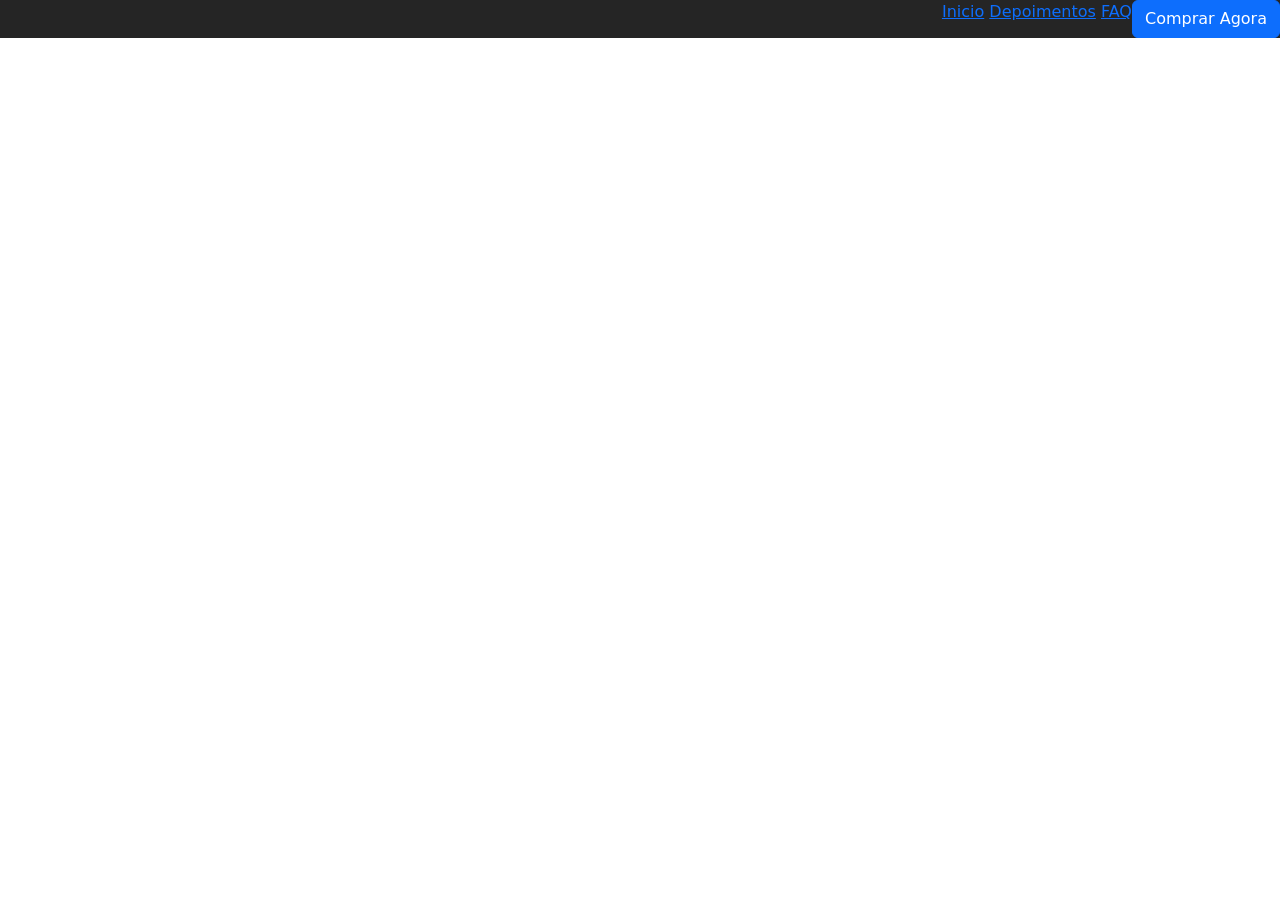
==== index.html @ 67ed6024 "modal e nav" ====
<!DOCTYPE html>
<html lang="pt-br">

<head>
    <meta charset="UTF-8">
    <meta name="viewport" content="width=device-width, initial-scale=1.0">
    <link href="https://cdn.jsdelivr.net/npm/bootstrap@5.3.8/dist/css/bootstrap.min.css" rel="stylesheet"
        integrity="sha384-sRIl4kxILFvY47J16cr9ZwB07vP4J8+LH7qKQnuqkuIAvNWLzeN8tE5YBujZqJLB" crossorigin="anonymous">
    <link rel="stylesheet" href="style.css">
    <title>Demo Bootstrap</title>
</head>

<body>
    <header class="inicio">
        <nav>
            <a href="#inicio">Inicio</a>
            <a href="#Depoimentos">Depoimentos</a>
            <a href="#FAQ">FAQ</a>
        </nav>
        <!-- Button trigger modal -->
        <button type="button" class="btn btn-primary" data-bs-toggle="modal" data-bs-target="#exampleModal">
            Comprar Agora
        </button>

        <!-- Modal -->
        <div class="modal fade" id="exampleModal" tabindex="-1" aria-labelledby="exampleModalLabel" aria-hidden="true">
            <div class="modal-dialog">
                <div class="modal-content">
                    <div class="modal-header">
                        <h1 class="modal-title fs-5" id="exampleModalLabel">Modal title</h1>
                        <button type="button" class="btn-close" data-bs-dismiss="modal" aria-label="Close">
                        </button>
                    </div>
                    <div class="modal-body">
                        ...
                    </div>
                    <div class="modal-footer">
                        <!-- <button type="button" class="btn btn-secondary" data-bs-dismiss="modal">Fechar</button> -->
                        <button type="button" class="btn btn-primary">Adicionar ao Carrinho</button>
                    </div>
                </div>
            </div>
        </div>
    </header>


    <script src="https://cdn.jsdelivr.net/npm/bootstrap@5.3.8/dist/js/bootstrap.bundle.min.js"
        integrity="sha384-FKyoEForCGlyvwx9Hj09JcYn3nv7wiPVlz7YYwJrWVcXK/BmnVDxM+D2scQbITxI"
        crossorigin="anonymous"></script>
</body>

</html>
---- style.css ----
:root {
    --dark: #252525;
    --light: #f8f8f8;
    --gray: #473b3b;
    ;
}

.inicio {
    display: flex;
    background-color: var(--dark);
    justify-content: end;
}
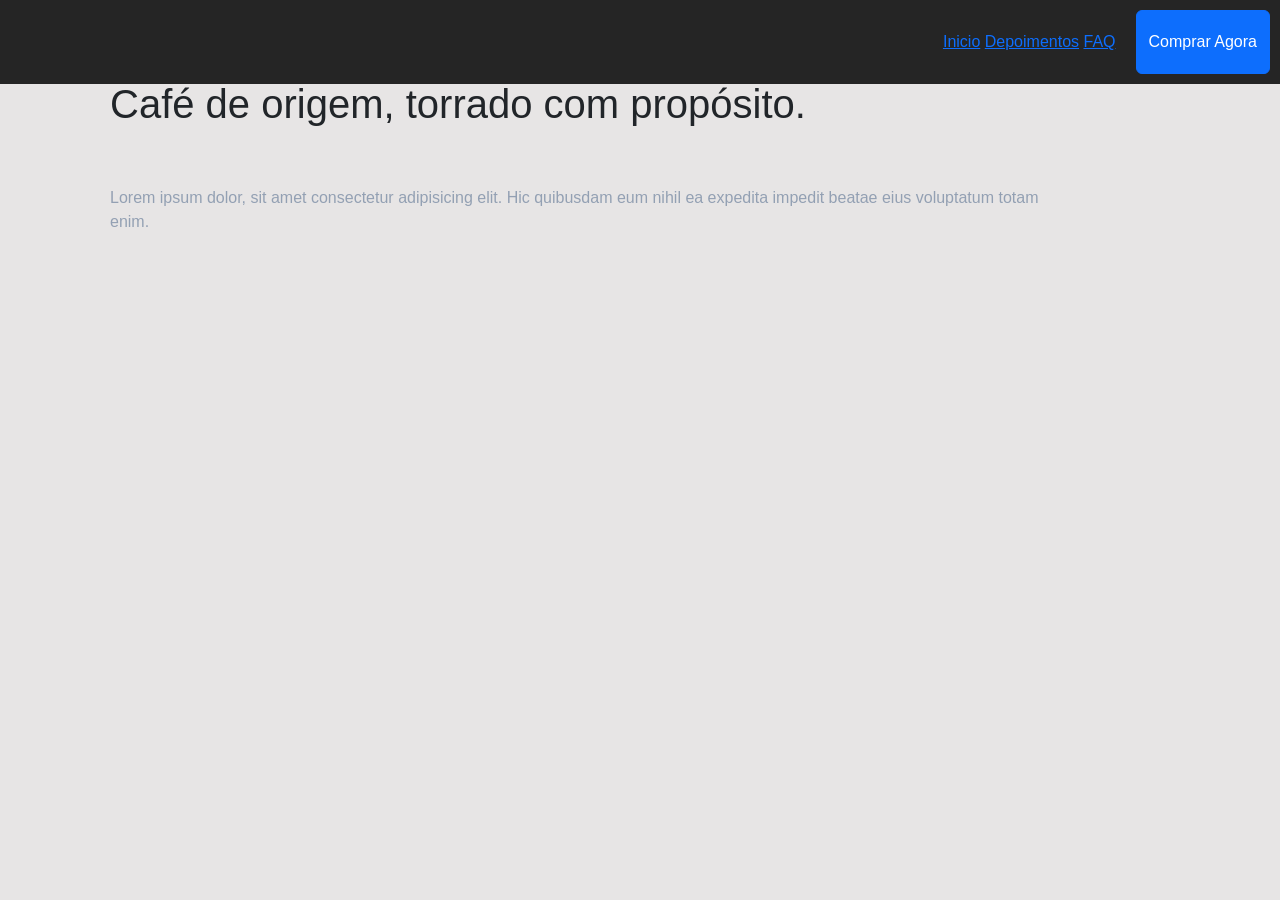
==== commit e40aca79: "atualização" ====
--- a/index.html
+++ b/index.html
@@ -11,7 +11,10 @@
 </head>
 
 <body>
-    <header class="inicio">
+    <main id="inicio">
+
+    
+    <header class="menu">
         <nav>
             <a href="#inicio">Inicio</a>
             <a href="#Depoimentos">Depoimentos</a>
@@ -27,12 +30,16 @@
             <div class="modal-dialog">
                 <div class="modal-content">
                     <div class="modal-header">
-                        <h1 class="modal-title fs-5" id="exampleModalLabel">Modal title</h1>
+                        <h1 class="modal-title fs-5" id="exampleModalLabel">Pedido</h1>
                         <button type="button" class="btn-close" data-bs-dismiss="modal" aria-label="Close">
                         </button>
                     </div>
                     <div class="modal-body">
-                        ...
+                        Kit de degustação:
+
+                        1 pacote de 250g
+                        
+                        5 pacotes de 250g
                     </div>
                     <div class="modal-footer">
                         <!-- <button type="button" class="btn btn-secondary" data-bs-dismiss="modal">Fechar</button> -->
@@ -43,10 +50,22 @@
         </div>
     </header>
 
+    <section class="conteudo">
+        <div class="conteudo-tit">
+            <h2> Café de origem, torrado com propósito.</h2>
+        <div class="conteudo-text">
+            <p>Lorem ipsum dolor, sit amet consectetur adipisicing elit. Hic quibusdam eum nihil ea expedita impedit beatae eius voluptatum totam enim.</p>
+        </div>
+        </div>
+        
+
+    </section>
 
     <script src="https://cdn.jsdelivr.net/npm/bootstrap@5.3.8/dist/js/bootstrap.bundle.min.js"
         integrity="sha384-FKyoEForCGlyvwx9Hj09JcYn3nv7wiPVlz7YYwJrWVcXK/BmnVDxM+D2scQbITxI"
         crossorigin="anonymous"></script>
+    
+    </main>
 </body>
 
 </html>
--- a/style.css
+++ b/style.css
@@ -1,12 +1,86 @@
 :root {
     --dark: #252525;
     --light: #f8f8f8;
-    --gray: #473b3b;
-    ;
+    --gray: #93a0b3;
+    --off-white:#e7e5e5;
+
+    --title: 'Anton','Arial Narrow', sans-serif;
+    --text:'Work sans', Arial, sans serif;
 }
 
-.inicio {
+html {
+    scroll-behavior:smooth;
+}
+
+body {
+    margin: 0;
+    padding: 0;
+    background-color: var(--off-white) ;
+    font-family: var(--text);
+}
+
+.menu {
     display: flex;
     background-color: var(--dark);
     justify-content: end;
+    position: fixed;
+    width: 100%;
+    top: 0;
+    z-index: 10;
+    display: flex;
+    padding: 10px 10px;
+}
+
+menu a {
+    color: var(--gray);
+    text-decoration: none;
+    text-transform: uppercase;
+    font-size: 14px;
+    letter-spacing: 2px;
+    font-weight: 700;
+    margin: 0 15px;
+    padding: 7px 5px;
+    border-bottom: 3px solid transparent;
+}
+
+nav {
+    padding: 20px;
+}
+
+nav a {
+    align-items: center;
+}
+
+nav button {
+    padding: 5px;
+}
+
+.conteudo {
+    display: flex;
+    align-items:unsafe;
+    height: 93vh;
+    padding: 70px 100px;
+    background-position: center;
+}
+.conteudo-tit {
+    margin: 10px;
+}
+
+.conteudo-text {
+    display: flex;
+    align-items: center;
+    justify-content: space-between;
+    padding: 50px 0 100px;
+    max-width: 940px;
+    margin: 0 auto;
+}
+
+h2 {
+    font-size: 40px;
+    font-family:'Segoe UI', Tahoma, Geneva, Verdana, sans-serif;
+}
+
+p {
+    font-family: var(--text);
+    color: var(--gray);
 }
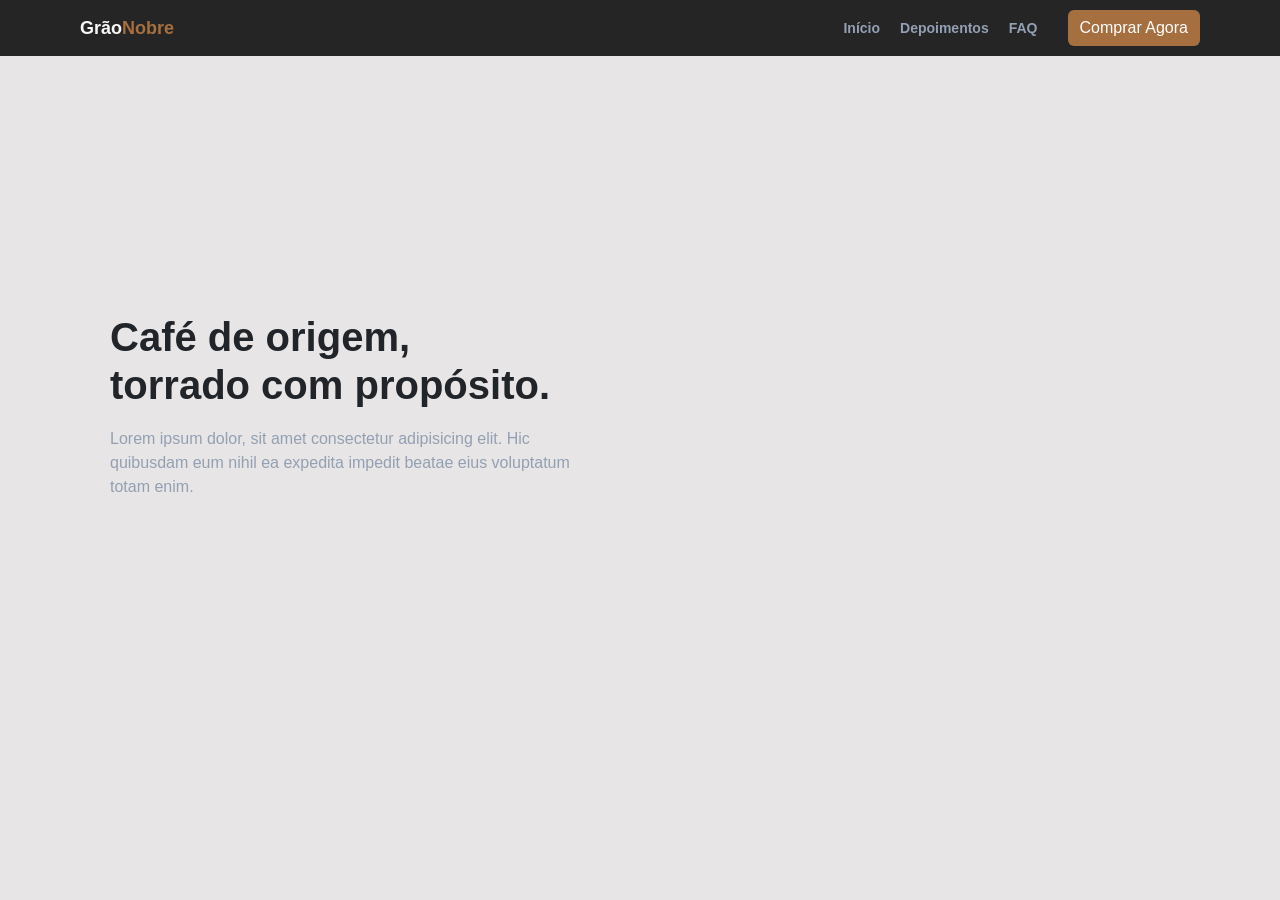
==== commit 9824a134: "." ====
--- a/index.html
+++ b/index.html
@@ -1,71 +1,62 @@
 <!DOCTYPE html>
 <html lang="pt-br">
-
 <head>
     <meta charset="UTF-8">
     <meta name="viewport" content="width=device-width, initial-scale=1.0">
     <link href="https://cdn.jsdelivr.net/npm/bootstrap@5.3.8/dist/css/bootstrap.min.css" rel="stylesheet"
-        integrity="sha384-sRIl4kxILFvY47J16cr9ZwB07vP4J8+LH7qKQnuqkuIAvNWLzeN8tE5YBujZqJLB" crossorigin="anonymous">
+        integrity="sha384-sRIl4kxILFvY47J16cr9ZwB07vP4J8+LH7qKQnuqkuIAvNWLzeN8tE5YBujZqJLB"
+        crossorigin="anonymous">
     <link rel="stylesheet" href="style.css">
-    <title>Demo Bootstrap</title>
+    <title>Grão Nobre</title>
 </head>
-
 <body>
     <main id="inicio">
-
-    
-    <header class="menu">
-        <nav>
-            <a href="#inicio">Inicio</a>
-            <a href="#Depoimentos">Depoimentos</a>
-            <a href="#FAQ">FAQ</a>
-        </nav>
-        <!-- Button trigger modal -->
-        <button type="button" class="btn btn-primary" data-bs-toggle="modal" data-bs-target="#exampleModal">
-            Comprar Agora
-        </button>
-
-        <!-- Modal -->
+        <header class="menu">
+            <div class="logo">
+                Grão<span>Nobre</span>
+            </div>
+            <div class="menu-direita">
+                <nav>
+                    <a href="#inicio">Início</a>
+                    <a href="#Depoimentos">Depoimentos</a>
+                    <a href="#FAQ">FAQ</a>
+                </nav>
+                <button type="button" class="btn btn-primary" data-bs-toggle="modal" data-bs-target="#exampleModal">
+                    Comprar Agora
+                </button>
+            </div>
+        </header>
         <div class="modal fade" id="exampleModal" tabindex="-1" aria-labelledby="exampleModalLabel" aria-hidden="true">
             <div class="modal-dialog">
                 <div class="modal-content">
                     <div class="modal-header">
                         <h1 class="modal-title fs-5" id="exampleModalLabel">Pedido</h1>
-                        <button type="button" class="btn-close" data-bs-dismiss="modal" aria-label="Close">
-                        </button>
+                        <button type="button" class="btn-close" data-bs-dismiss="modal" aria-label="Close"></button>
                     </div>
                     <div class="modal-body">
-                        Kit de degustação:
-
-                        1 pacote de 250g
-                        
-                        5 pacotes de 250g
+                        <ul>
+                            Kit de Degustação:
+                            <li>1 pacote de 250g</li>
+                            <li>5 pacotes de 250g</li>
+                        </ul>
                     </div>
                     <div class="modal-footer">
-                        <!-- <button type="button" class="btn btn-secondary" data-bs-dismiss="modal">Fechar</button> -->
                         <button type="button" class="btn btn-primary">Adicionar ao Carrinho</button>
                     </div>
                 </div>
             </div>
         </div>
-    </header>
-
-    <section class="conteudo">
-        <div class="conteudo-tit">
-            <h2> Café de origem, torrado com propósito.</h2>
-        <div class="conteudo-text">
-            <p>Lorem ipsum dolor, sit amet consectetur adipisicing elit. Hic quibusdam eum nihil ea expedita impedit beatae eius voluptatum totam enim.</p>
-        </div>
-        </div>
-        
-
-    </section>
-
+        <section class="conteudo">
+            <div class="conteudo-tit">
+                <h2>Café de origem,<br>torrado com propósito.</h2>
+                <div class="conteudo-text">
+                    <p>Lorem ipsum dolor, sit amet consectetur adipisicing elit. Hic quibusdam eum nihil ea expedita impedit beatae eius voluptatum totam enim.</p>
+                </div>
+            </div>
+        </section>
+    </main>
     <script src="https://cdn.jsdelivr.net/npm/bootstrap@5.3.8/dist/js/bootstrap.bundle.min.js"
         integrity="sha384-FKyoEForCGlyvwx9Hj09JcYn3nv7wiPVlz7YYwJrWVcXK/BmnVDxM+D2scQbITxI"
         crossorigin="anonymous"></script>
-    
-    </main>
 </body>
-
 </html>
--- a/style.css
+++ b/style.css
@@ -2,49 +2,67 @@
     --dark: #252525;
     --light: #f8f8f8;
     --gray: #93a0b3;
-    --off-white:#e7e5e5;
+    --off-white: #e7e5e5;
 
-    --title: 'Anton','Arial Narrow', sans-serif;
-    --text:'Work sans', Arial, sans serif;
+    --title: 'Anton', 'Arial Narrow', sans-serif;
+    --text: 'Work Sans', Arial, sans-serif;
 }
 
 html {
-    scroll-behavior:smooth;
+    scroll-behavior: smooth;
 }
 
 body {
     margin: 0;
     padding: 0;
-    background-color: var(--off-white) ;
+    background-color: var(--off-white);
     font-family: var(--text);
 }
 
 .menu {
     display: flex;
     background-color: var(--dark);
-    justify-content: end;
+    justify-content: space-between;
+    align-items: center;
     position: fixed;
     width: 100%;
     top: 0;
     z-index: 10;
-    display: flex;
-    padding: 10px 10px;
+    padding: 10px 80px;
 }
 
-menu a {
+.logo {
+    color: var(--light);
+    font-size: 18px;
+    font-weight: 700;
+}
+
+.logo span {
+    color: #a66f3f;
+}
+
+.menu-direita {
+    display: flex;
+    align-items: center;
+    gap: 20px;
+}
+
+.menu a {
     color: var(--gray);
     text-decoration: none;
-    text-transform: uppercase;
     font-size: 14px;
-    letter-spacing: 2px;
-    font-weight: 700;
-    margin: 0 15px;
-    padding: 7px 5px;
-    border-bottom: 3px solid transparent;
+    font-weight: 600;
+    margin: 0 10px;
+}
+
+.menu a:hover {
+    color: var(--light);
 }
 
 nav {
-    padding: 20px;
+    display: flex;
+    align-items: center;
+    padding: 0;
 }
 
 nav a {
@@ -55,29 +73,42 @@
     padding: 5px;
 }
 
+.btn {
+    background-color: #a66f3f;
+    border: none;
+    color: white;
+}
+
+.btn:hover {
+    background-color: #865630;
+}
+
 .conteudo {
     display: flex;
-    align-items:unsafe;
+    align-items: center;
     height: 93vh;
     padding: 70px 100px;
     background-position: center;
 }
+
 .conteudo-tit {
     margin: 10px;
+    max-width: 500px;
 }
 
 .conteudo-text {
     display: flex;
     align-items: center;
     justify-content: space-between;
-    padding: 50px 0 100px;
-    max-width: 940px;
-    margin: 0 auto;
+    padding: 10px 0;
+    max-width: 500px;
+    margin: 0;
 }
 
 h2 {
     font-size: 40px;
-    font-family:'Segoe UI', Tahoma, Geneva, Verdana, sans-serif;
+    font-family: 'Segoe UI', Tahoma, Geneva, Verdana, sans-serif;
+    font-weight: 700;
 }
 
 p {
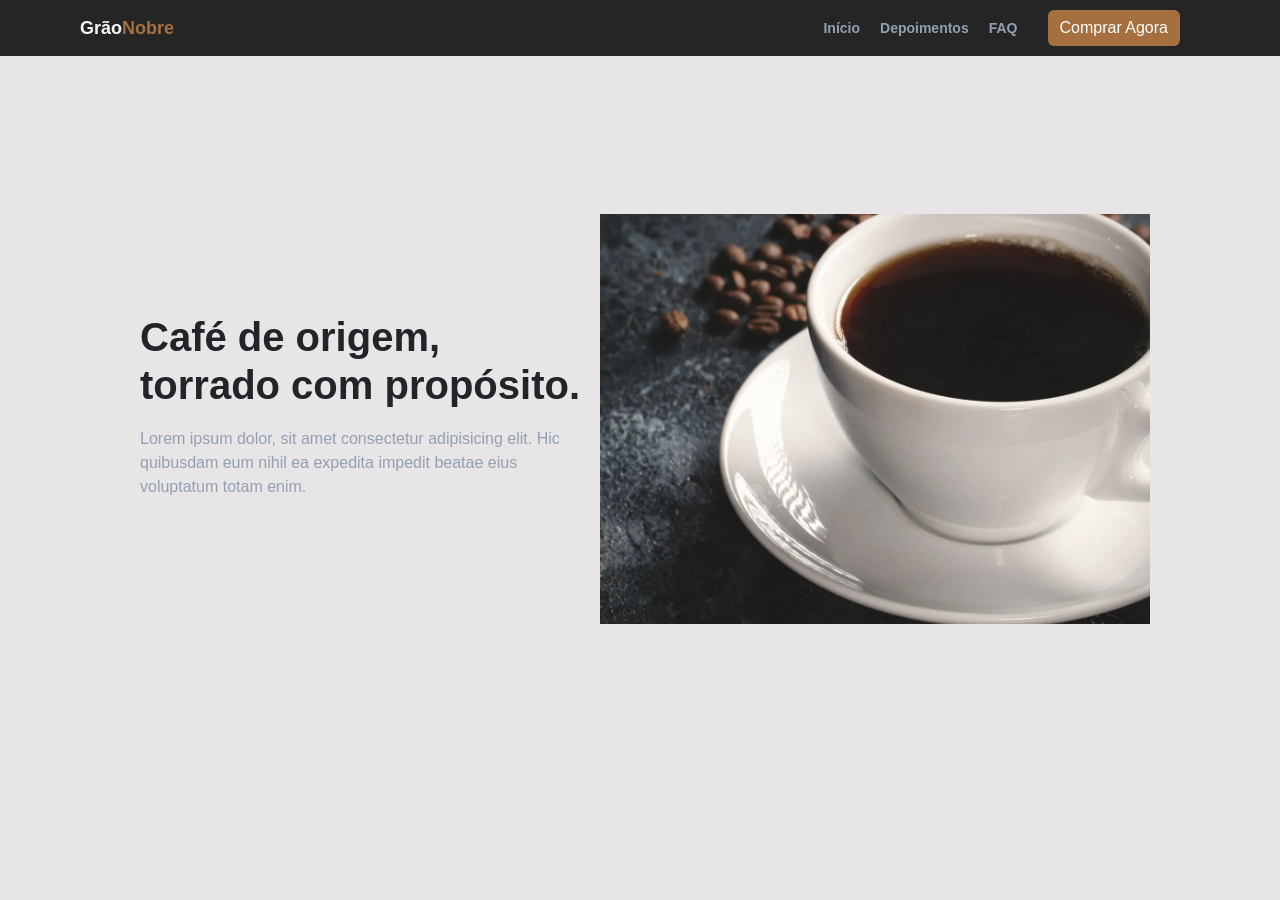
==== commit af5c4f61: "img" ====
--- a/index.html
+++ b/index.html
@@ -46,12 +46,16 @@
                 </div>
             </div>
         </div>
-        <section class="conteudo">
-            <div class="conteudo-tit">
+        <section class="hero">
+            <a href="#inicio"></a>
+            <div class="hero-tit">
                 <h2>Café de origem,<br>torrado com propósito.</h2>
-                <div class="conteudo-text">
+                <div class="hero-text">
                     <p>Lorem ipsum dolor, sit amet consectetur adipisicing elit. Hic quibusdam eum nihil ea expedita impedit beatae eius voluptatum totam enim.</p>
                 </div>
+            </div>
+            <div class="hero-img">
+                <img src="./images/cafe-preto.webp" alt="Café preto">
             </div>
         </section>
     </main>
--- a/style.css
+++ b/style.css
@@ -3,7 +3,6 @@
     --light: #f8f8f8;
     --gray: #93a0b3;
     --off-white: #e7e5e5;
-
     --title: 'Anton', 'Arial Narrow', sans-serif;
     --text: 'Work Sans', Arial, sans-serif;
 }
@@ -45,6 +44,7 @@
     display: flex;
     align-items: center;
     gap: 20px;
+    padding: 0 20px;
 }
 
 .menu a {
@@ -83,20 +83,20 @@
     background-color: #865630;
 }
 
-.conteudo {
+.hero {
     display: flex;
     align-items: center;
+    justify-content: space-between;
     height: 93vh;
-    padding: 70px 100px;
-    background-position: center;
+    padding: 70px 130px;
 }
 
-.conteudo-tit {
+.hero-tit {
     margin: 10px;
     max-width: 500px;
 }
 
-.conteudo-text {
+.hero-text {
     display: flex;
     align-items: center;
     justify-content: space-between;
@@ -114,4 +114,15 @@
 p {
     font-family: var(--text);
     color: var(--gray);
-}+}
+
+.hero-img {
+    display: flex;
+    justify-content: flex-end;
+}
+
+.hero-img img {
+    width: 550px;
+    height: 410px;
+    object-fit: cover;
+}
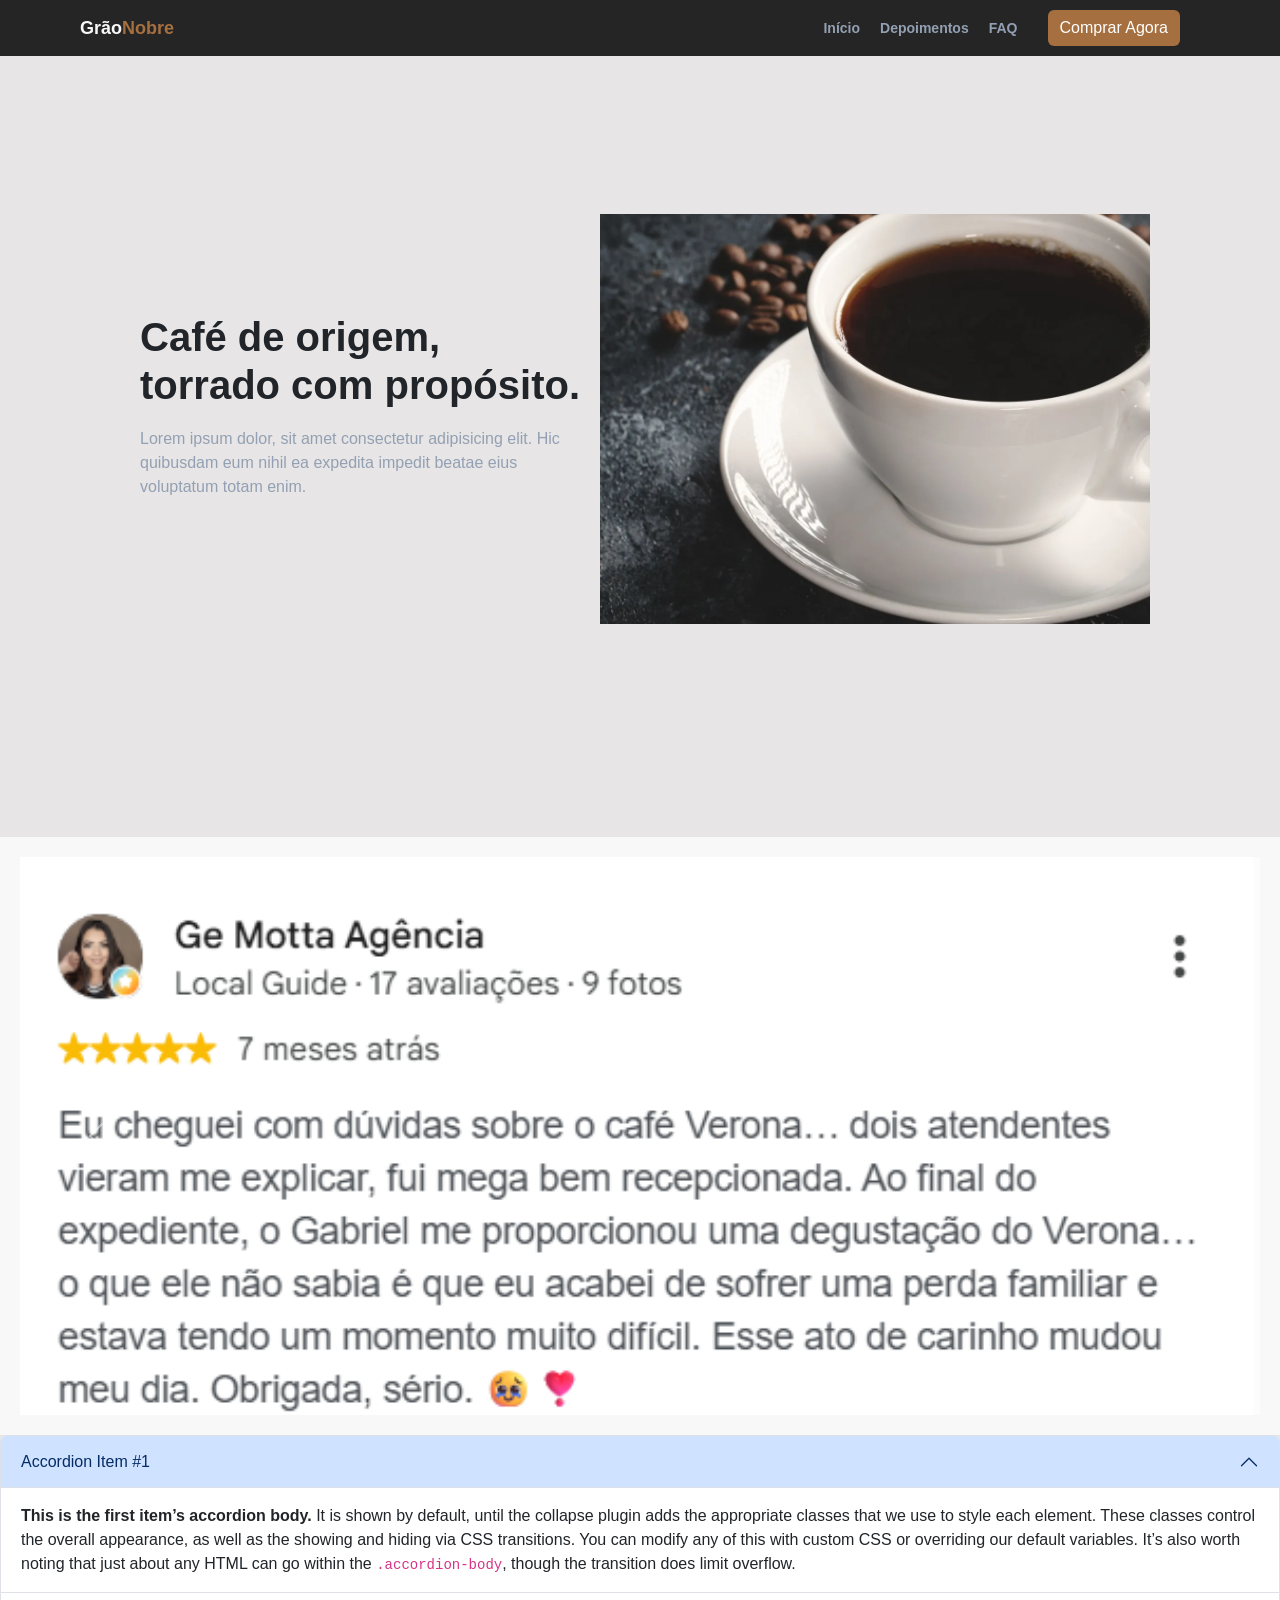
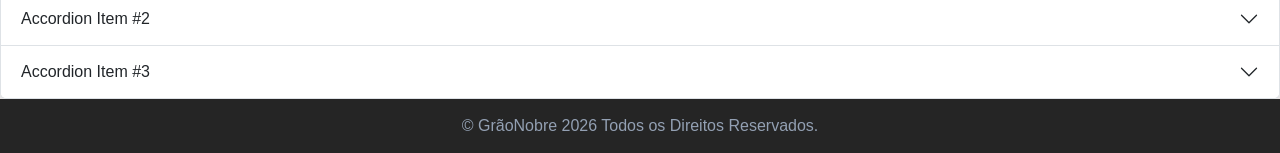
==== commit cfacad6b: "Depoimentos" ====
--- a/index.html
+++ b/index.html
@@ -58,6 +58,76 @@
                 <img src="./images/cafe-preto.webp" alt="Café preto">
             </div>
         </section>
+
+        <section class="depoimentos">
+            <a href="#Depoimentos"></a>
+            <div id="carouselExampleAutoplaying" class="carousel slide" data-bs-ride="carousel">
+                <div class="carousel-inner">
+                    <div class="carousel-item active">
+                        <img src="./images/dep.png" class="d-block w-100" alt="Depoimento">
+                    </div>
+                    <div class="carousel-item">
+                        <img src="./images/dep2.png" class="d-block w-100" alt="Depoimento">
+                    </div>
+                    <div class="carousel-item">
+                        <img src="./images/dep3.png" class="d-block w-100" alt="Depoimento">
+                    </div>
+                </div>
+                <button class="carousel-control-prev" type="button" data-bs-target="#carouselExampleAutoplaying" data-bs-slide="prev">
+                    <span class="carousel-control-prev-icon" aria-hidden="true"></span>
+                    <span class="visually-hidden">Previous</span>
+                </button>
+                <button class="carousel-control-next" type="button" data-bs-target="#carouselExampleAutoplaying" data-bs-slide="next">
+                    <span class="carousel-control-next-icon" aria-hidden="true"></span>
+                    <span class="visually-hidden">Next</span>
+                </button>
+            </div>
+        </section>
+
+        <section class="faq">
+            <a href="#FAQ"></a>
+            <div class="accordion" id="accordionExample">
+                <div class="accordion-item">
+                    <h2 class="accordion-header">
+                        <button class="accordion-button" type="button" data-bs-toggle="collapse" data-bs-target="#collapseOne" aria-expanded="true" aria-controls="collapseOne">Accordion Item #1
+                        </button>
+                    </h2>
+                    <div id="collapseOne" class="accordion-collapse collapse show" data-bs-parent="#accordionExample">
+                        <div class="accordion-body">
+                            <strong>This is the first item’s accordion body.</strong> It is shown by default, until the collapse plugin adds the appropriate classes that we use to style each element. These classes control the overall appearance, as well as the showing and hiding via CSS transitions. You can modify any of this with custom CSS or overriding our default variables. It’s also worth noting that just about any HTML can go within the <code>.accordion-body</code>, though the transition does limit overflow.
+                        </div>
+                    </div>
+                </div>
+                <div class="accordion-item">
+                    <h2 class="accordion-header">
+                        <button class="accordion-button collapsed" type="button" data-bs-toggle="collapse" data-bs-target="#collapseTwo" aria-expanded="false" aria-controls="collapseTwo">Accordion Item #2
+                        </button>
+                    </h2>
+                    <div id="collapseTwo" class="accordion-collapse collapse" data-bs-parent="#accordionExample">
+                        <div class="accordion-body">
+                            <strong>This is the second item’s accordion body.</strong> It is hidden by default, until the collapse plugin adds the appropriate classes that we use to style each element. These classes control the overall appearance, as well as the showing and hiding via CSS transitions. You can modify any of this with custom CSS or overriding our default variables. It’s also worth noting that just about any HTML can go within the <code>.accordion-body</code>, though the transition does limit overflow.
+                        </div>
+                    </div>
+                </div>
+                <div class="accordion-item">
+                    <h2 class="accordion-header">
+                        <button class="accordion-button collapsed" type="button" data-bs-toggle="collapse" data-bs-target="#collapseThree" aria-expanded="false" aria-controls="collapseThree">
+                            Accordion Item #3
+                        </button>
+                    </h2>
+                    <div id="collapseThree" class="accordion-collapse collapse" data-bs-parent="#accordionExample">
+                        <div class="accordion-body">
+                            <strong>This is the third item’s accordion body.</strong> It is hidden by default, until the collapse plugin adds the appropriate classes that we use to style each element. These classes control the overall appearance, as well as the showing and hiding via CSS transitions. You can modify any of this with custom CSS or overriding our default variables. It’s also worth noting that just about any HTML can go within the <code>.accordion-body</code>, though the transition does limit overflow.
+                        </div>
+                    </div>
+                </div>
+            </div>
+        </section>
+
+        <footer>
+            © GrãoNobre 2026 Todos os Direitos Reservados.
+        </footer>
+  
     </main>
     <script src="https://cdn.jsdelivr.net/npm/bootstrap@5.3.8/dist/js/bootstrap.bundle.min.js"
         integrity="sha384-FKyoEForCGlyvwx9Hj09JcYn3nv7wiPVlz7YYwJrWVcXK/BmnVDxM+D2scQbITxI"
--- a/style.css
+++ b/style.css
@@ -18,6 +18,9 @@
     font-family: var(--text);
 }
 
+img {
+    object-fit: cover;
+}
 .menu {
     display: flex;
     background-color: var(--dark);
@@ -93,7 +96,7 @@
 
 .hero-tit {
     margin: 10px;
-    max-width: 500px;
+    max-width: 600px;
 }
 
 .hero-text {
@@ -101,7 +104,7 @@
     align-items: center;
     justify-content: space-between;
     padding: 10px 0;
-    max-width: 500px;
+    max-width: 600px;
     margin: 0;
 }
 
@@ -126,3 +129,29 @@
     height: 410px;
     object-fit: cover;
 }
+
+.depoimentos {
+    background-color: var(--light);
+}
+
+#carouselExampleAutoplaying {
+    height: 100%;
+    width: 100%;
+}
+
+.carousel-inner {
+    justify-content: center;
+    padding: 20px;
+    width: 50% 50%; 
+}
+
+.carousel-item {
+    
+}
+
+footer{
+    background-color: var(--dark) ;
+    color: var(--gray) ;
+    padding: 15px;
+    text-align: center;
+}
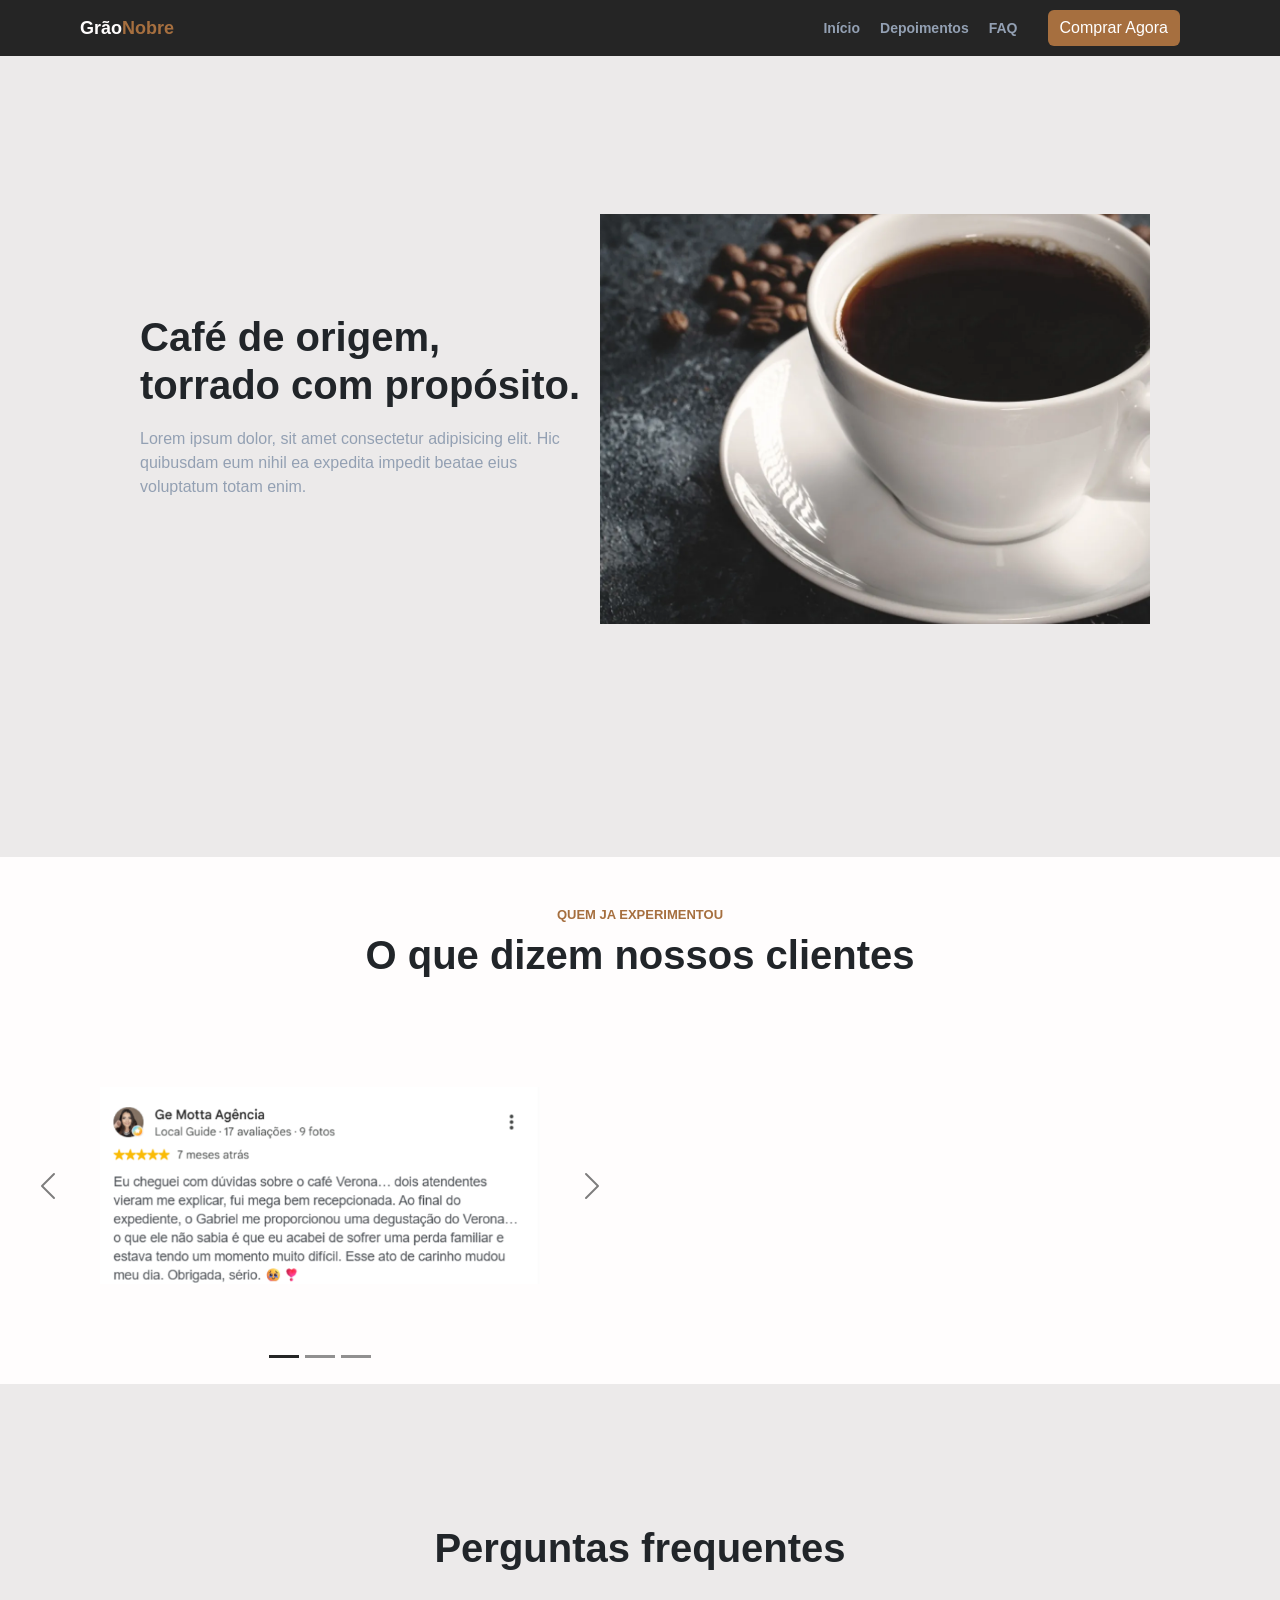
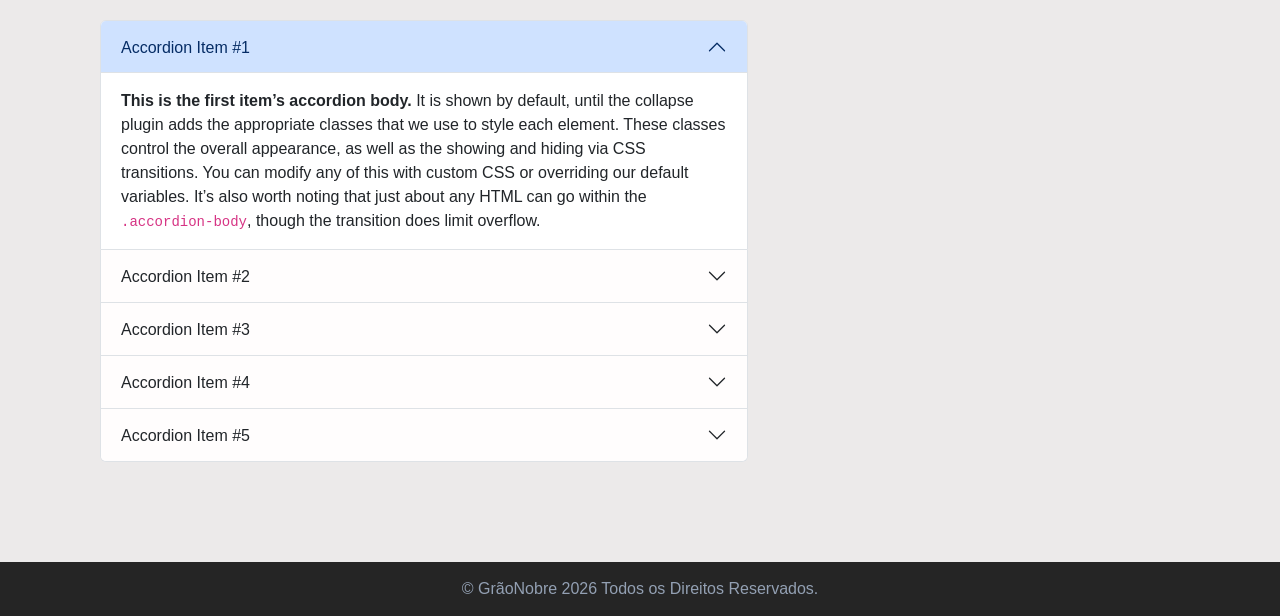
==== commit eb9aa7c7: "carrosel/FAQ" ====
--- a/index.html
+++ b/index.html
@@ -46,8 +46,7 @@
                 </div>
             </div>
         </div>
-        <section class="hero">
-            <a href="#inicio"></a>
+        <section class="hero" id="inicio">
             <div class="hero-tit">
                 <h2>Café de origem,<br>torrado com propósito.</h2>
                 <div class="hero-text">
@@ -59,33 +58,48 @@
             </div>
         </section>
 
-        <section class="depoimentos">
-            <a href="#Depoimentos"></a>
-            <div id="carouselExampleAutoplaying" class="carousel slide" data-bs-ride="carousel">
+        <section class="depoimentos" id="Depoimentos">
+            <div class="title-dep">
+                <h3>quem ja experimentou</h3>
+                <h2>O que dizem nossos clientes</h2>
+            </div>
+            
+            <div id="carouselExampleIndicators" class="carousel slide">
+                <div class="carousel-indicators">
+                    <button type="button" data-bs-target="#carouselExampleIndicators" data-bs-slide-to="0" class="active" aria-current="true" aria-label="Slide 1"></button>
+                    <button type="button" data-bs-target="#carouselExampleIndicators" data-bs-slide-to="1" aria-label="Slide 2"></button>
+                    <button type="button" data-bs-target="#carouselExampleIndicators" data-bs-slide-to="2" aria-label="Slide 3"></button>
+                </div>
+
                 <div class="carousel-inner">
                     <div class="carousel-item active">
                         <img src="./images/dep.png" class="d-block w-100" alt="Depoimento">
                     </div>
+
                     <div class="carousel-item">
                         <img src="./images/dep2.png" class="d-block w-100" alt="Depoimento">
                     </div>
+
                     <div class="carousel-item">
                         <img src="./images/dep3.png" class="d-block w-100" alt="Depoimento">
                     </div>
                 </div>
-                <button class="carousel-control-prev" type="button" data-bs-target="#carouselExampleAutoplaying" data-bs-slide="prev">
+                <button class="carousel-control-prev" type="button" data-bs-target="#carouselExampleIndicators" data-bs-slide="prev">
                     <span class="carousel-control-prev-icon" aria-hidden="true"></span>
                     <span class="visually-hidden">Previous</span>
                 </button>
-                <button class="carousel-control-next" type="button" data-bs-target="#carouselExampleAutoplaying" data-bs-slide="next">
+                <button class="carousel-control-next" type="button" data-bs-target="#carouselExampleIndicators" data-bs-slide="next">
                     <span class="carousel-control-next-icon" aria-hidden="true"></span>
                     <span class="visually-hidden">Next</span>
                 </button>
             </div>
         </section>
 
-        <section class="faq">
-            <a href="#FAQ"></a>
+        <section class="faq" id="FAQ">
+            <div class="title-faq">
+                <h2>Perguntas frequentes</h2>
+            </div>
+            
             <div class="accordion" id="accordionExample">
                 <div class="accordion-item">
                     <h2 class="accordion-header">
@@ -121,6 +135,30 @@
                         </div>
                     </div>
                 </div>
+                <div class="accordion-item">
+                    <h2 class="accordion-header">
+                        <button class="accordion-button collapsed" type="button" data-bs-toggle="collapse" data-bs-target="#collapseFour" aria-expanded="false" aria-controls="collapseThree">
+                            Accordion Item #4
+                        </button>
+                    </h2>
+                    <div id="collapseFour" class="accordion-collapse collapse" data-bs-parent="#accordionExample">
+                        <div class="accordion-body">
+                            <strong>This is the third item’s accordion body.</strong> It is hidden by default, until the collapse plugin adds the appropriate classes that we use to style each element. These classes control the overall appearance, as well as the showing and hiding via CSS transitions. You can modify any of this with custom CSS or overriding our default variables. It’s also worth noting that just about any HTML can go within the <code>.accordion-body</code>, though the transition does limit overflow.
+                        </div>
+                    </div>
+                </div>
+                <div class="accordion-item">
+                    <h2 class="accordion-header">
+                        <button class="accordion-button collapsed" type="button" data-bs-toggle="collapse" data-bs-target="#collapseFive" aria-expanded="false" aria-controls="collapseThree">
+                            Accordion Item #5
+                        </button>
+                    </h2>
+                    <div id="collapseFive" class="accordion-collapse collapse" data-bs-parent="#accordionExample">
+                        <div class="accordion-body">
+                            <strong>This is the third item’s accordion body.</strong> It is hidden by default, until the collapse plugin adds the appropriate classes that we use to style each element. These classes control the overall appearance, as well as the showing and hiding via CSS transitions. You can modify any of this with custom CSS or overriding our default variables. It’s also worth noting that just about any HTML can go within the <code>.accordion-body</code>, though the transition does limit overflow.
+                        </div>
+                    </div>
+                </div>  
             </div>
         </section>
 
--- a/style.css
+++ b/style.css
@@ -1,8 +1,8 @@
 :root {
     --dark: #252525;
-    --light: #f8f8f8;
+    --light: #fffdfd;
     --gray: #93a0b3;
-    --off-white: #e7e5e5;
+    --off-white: #eceaea;
     --title: 'Anton', 'Arial Narrow', sans-serif;
     --text: 'Work Sans', Arial, sans-serif;
 }
@@ -134,19 +134,57 @@
     background-color: var(--light);
 }
 
-#carouselExampleAutoplaying {
-    height: 100%;
-    width: 100%;
+.carousel-control-prev-icon,
+.carousel-control-next-icon {
+    filter: brightness(0);
+}
+
+.carousel-indicators [data-bs-target] {
+    background-color: #252525;
+}
+
+#carouselExampleIndicators {
+    height: 50%;
+    width: 50%;
+    justify-self: center;
+    padding: 100px;
 }
 
 .carousel-inner {
     justify-content: center;
-    padding: 20px;
+    padding: 0;
     width: 50% 50%; 
 }
 
-.carousel-item {
-    
+h3 {
+    color: #a66f3f;
+    text-transform:uppercase;
+    font-weight: bold;
+    font-size: small;
+}
+
+.title-dep {
+    padding: 50px 0 0 0;
+    text-align: center ;
+    margin: 20px 0 0 0;
+}
+
+.faq {
+    margin: 100px;
+}
+
+.title-faq {
+    text-align: center;
+    padding: 40px;
+}
+
+.accordion-button {
+    background-color: var(--light);
+}
+
+.accordion {
+    width: 60%;
+    justify-self: center;
 }
 
 footer{
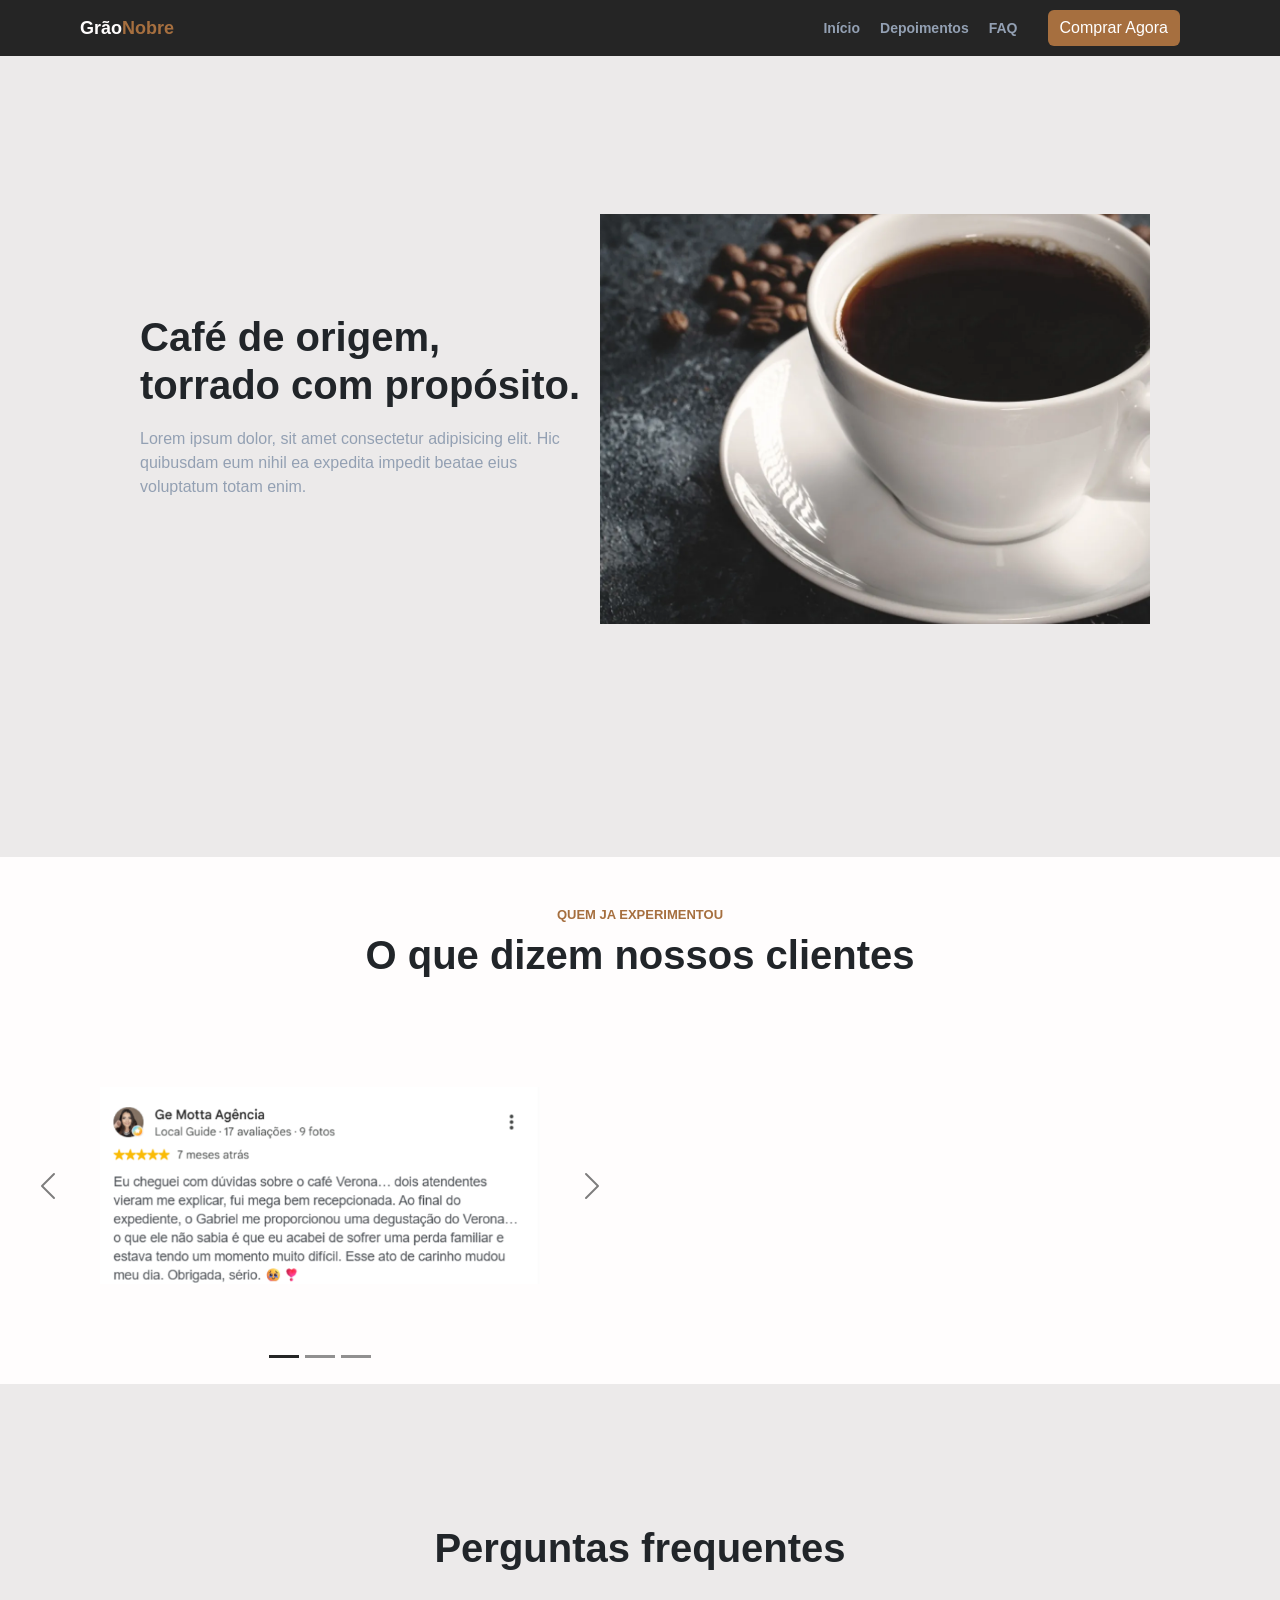
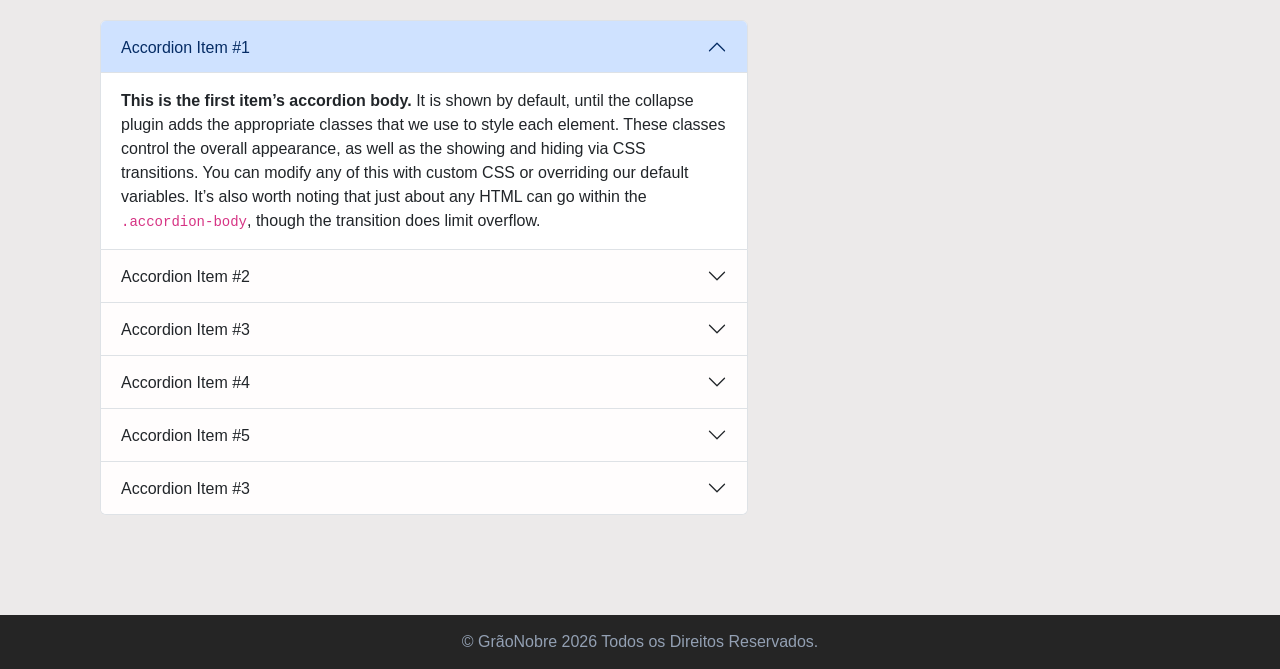
==== commit 9b4d998d: "item 6" ====
--- a/index.html
+++ b/index.html
@@ -158,7 +158,19 @@
                             <strong>This is the third item’s accordion body.</strong> It is hidden by default, until the collapse plugin adds the appropriate classes that we use to style each element. These classes control the overall appearance, as well as the showing and hiding via CSS transitions. You can modify any of this with custom CSS or overriding our default variables. It’s also worth noting that just about any HTML can go within the <code>.accordion-body</code>, though the transition does limit overflow.
                         </div>
                     </div>
-                </div>  
+                </div>
+                <div class="accordion-item">
+                    <h2 class="accordion-header">
+                        <button class="accordion-button collapsed" type="button" data-bs-toggle="collapse" data-bs-target="#collapseThree" aria-expanded="false" aria-controls="collapseThree">
+                            Accordion Item #3
+                        </button>
+                    </h2>
+                    <div id="collapseThree" class="accordion-collapse collapse" data-bs-parent="#accordionExample">
+                        <div class="accordion-body">
+                            <strong>This is the third item’s accordion body.</strong> It is hidden by default, until the collapse plugin adds the appropriate classes that we use to style each element. These classes control the overall appearance, as well as the showing and hiding via CSS transitions. You can modify any of this with custom CSS or overriding our default variables. It’s also worth noting that just about any HTML can go within the <code>.accordion-body</code>, though the transition does limit overflow.
+                        </div>
+                    </div>
+                </div>
             </div>
         </section>
 
